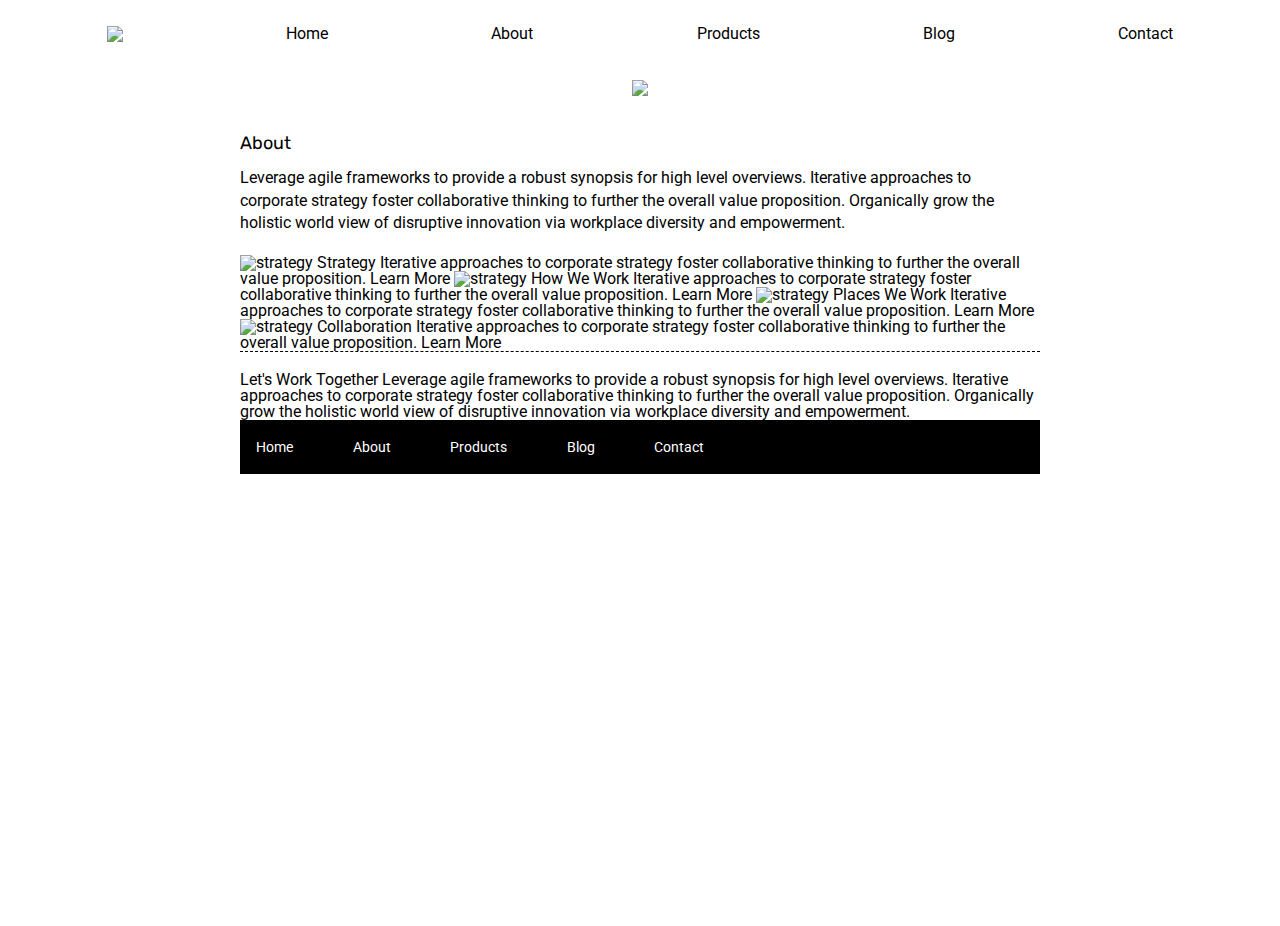
==== about.html @ 2ab3a962 "styled header and first content section for about page, added links to home and about nav elements" ====
<!doctype html>

<html lang="en">

<head>
  <meta charset="utf-8">

  <title>Sprint Challenge - About</title>

  <link
    href="https://fonts.googleapis.com/css?family=Roboto|Rubik"
    rel="stylesheet">
  <link rel="stylesheet" href="css/index.css">

</head>

<body>
  <header>
    <nav>
      <img src="./img/lambda-black.png">
      <a href="index.html">Home</a>
      <a href="about.html">About</a>
      <a href="#">Products</a>
      <a href="#">Blog</a>
      <a href="#">Contact</a>
    </nav>
    <div>
      <img src="./img/jumbo.jpg">
    </div>
  </header>
  <div class="container about-page">
    <section class="top-content about-page">
      <h2>About</h2>

      <p>Leverage agile frameworks to provide a robust
        synopsis
        for high level overviews. Iterative approaches to
        corporate strategy foster collaborative thinking to
        further the overall value proposition. Organically
        grow
        the holistic world view of disruptive innovation via
        workplace diversity and empowerment.</p>
    </section>
    <section class="middle-content">
      <img src="img/about-plan.png" alt="strategy">

      Strategy

      Iterative approaches to corporate strategy foster
      collaborative thinking to further the overall value
      proposition.

      Learn More



      <img src="img/about-working.png" alt="strategy">

      How We Work

      Iterative approaches to corporate strategy foster
      collaborative thinking to further the overall value
      proposition.

      Learn More



      <img src="img/about-office.png" alt="strategy">

      Places We Work

      Iterative approaches to corporate strategy foster
      collaborative thinking to further the overall value
      proposition.

      Learn More

      <img src="img/about-meeting.png" alt="strategy">

      Collaboration

      Iterative approaches to corporate strategy foster
      collaborative thinking to further the overall value
      proposition.

      Learn More
    </section>
    Let's Work Together

    Leverage agile frameworks to provide a robust synopsis
    for high level overviews. Iterative approaches to
    corporate strategy foster collaborative thinking to
    further the overall value proposition. Organically grow
    the holistic world view of disruptive innovation via
    workplace diversity and empowerment.

    <footer>
      <nav>
        <a href="index.html">Home</a>
        <a href="#">About</a>
        <a href="#">Products</a>
        <a href="#">Blog</a>
        <a href="#">Contact</a>
      </nav>
    </footer>
  </div><!-- container -->
</body>

</html>
---- css/index.css ----
/* http://meyerweb.com/eric/tools/css/reset/ 
   v2.0 | 20110126
   License: none (public domain)
*/

html, body, div, span, applet, object, iframe,
h1, h2, h3, h4, h5, h6, p, blockquote, pre,
a, abbr, acronym, address, big, cite, code,
del, dfn, em, img, ins, kbd, q, s, samp,
small, strike, strong, sub, sup, tt, var,
b, u, i, center,
dl, dt, dd, ol, ul, li,
fieldset, form, label, legend,
table, caption, tbody, tfoot, thead, tr, th, td,
article, aside, canvas, details, embed, 
figure, figcaption, footer, header, hgroup, 
menu, nav, output, ruby, section, summary,
time, mark, audio, video {
	margin: 0;
	padding: 0;
	border: 0;
	font-size: 100%;
	font: inherit;
	vertical-align: baseline;
}

article, aside, details, figcaption, figure, 
footer, header, hgroup, menu, nav, section {
	display: block;
}
body {
	line-height: 1;
}
ol, ul {
	list-style: none;
}
blockquote, q {
	quotes: none;
}
blockquote:before, blockquote:after,
q:before, q:after {
	content: '';
	content: none;
}
table {
	border-collapse: collapse;
	border-spacing: 0;
}

* {
    box-sizing: border-box;
}

html, body {
    height: 100%;
    font-family: 'Roboto', sans-serif;
}

h1, h2, h3, h4, h5 {
    font-size: 18px;
    margin-bottom: 15px;
    font-family: 'Rubik', sans-serif;
}

p {
    line-height: 1.4;
}

header nav {
    display: flex;
    justify-content: space-around;
    align-items: center;
    margin: 2%;
}

header nav a {
    color: black;
    text-decoration: none;
}

header div {
    display: flex;
    justify-content: space-around;
    align-items: center;
    margin: 3%;
}

.container {
    width: 800px;
    margin: 0 auto;
}

.top-content {
    display: flex;
    flex-wrap: wrap;
    justify-content: space-evenly;
    margin-bottom: 20px;
    border-bottom: 1px dashed black;
}

.top-content .text-container {
    width: 48%;
    padding: 0 1%;
    padding-bottom: 20px;  
}

.middle-content {
    margin-bottom: 20px;
    border-bottom: 1px dashed black;
}

.middle-content h2 {
    padding: 0 2%;
    margin-bottom: 0;
}

.middle-content .boxes {
    display: flex;
    flex-wrap: wrap;
    justify-content: space-evenly;
}

.middle-content .boxes .box {
    width: 12.5%;
    height: 100px;
    background: black;
    margin: 20px 2.5%;
    color: white;
    display: flex;
    align-items: center;
    justify-content: center;
}

.bottom-content {
    display: flex;
    margin: 0 2% 20px;
    justify-content: space-around;
}

.bottom-content .text-container {
    padding-right: 4%;
}

.bottom-content .text-container:last-child {
    padding-right: 0;
}

footer {
    width: 100%;
    background: black;
}

footer nav {
    width: 60%;
    display: flex;
    justify-content: space-between;
    align-items: center;
    padding: 20px 2%;
    font-size: 14px;
}

footer nav a {
    color: white;
    text-decoration: none;
}

.top-content.about-page {
    display: flex;
    flex-wrap: wrap;
    justify-content: flex-start;
    margin-bottom: 20px;
    border: none;
}
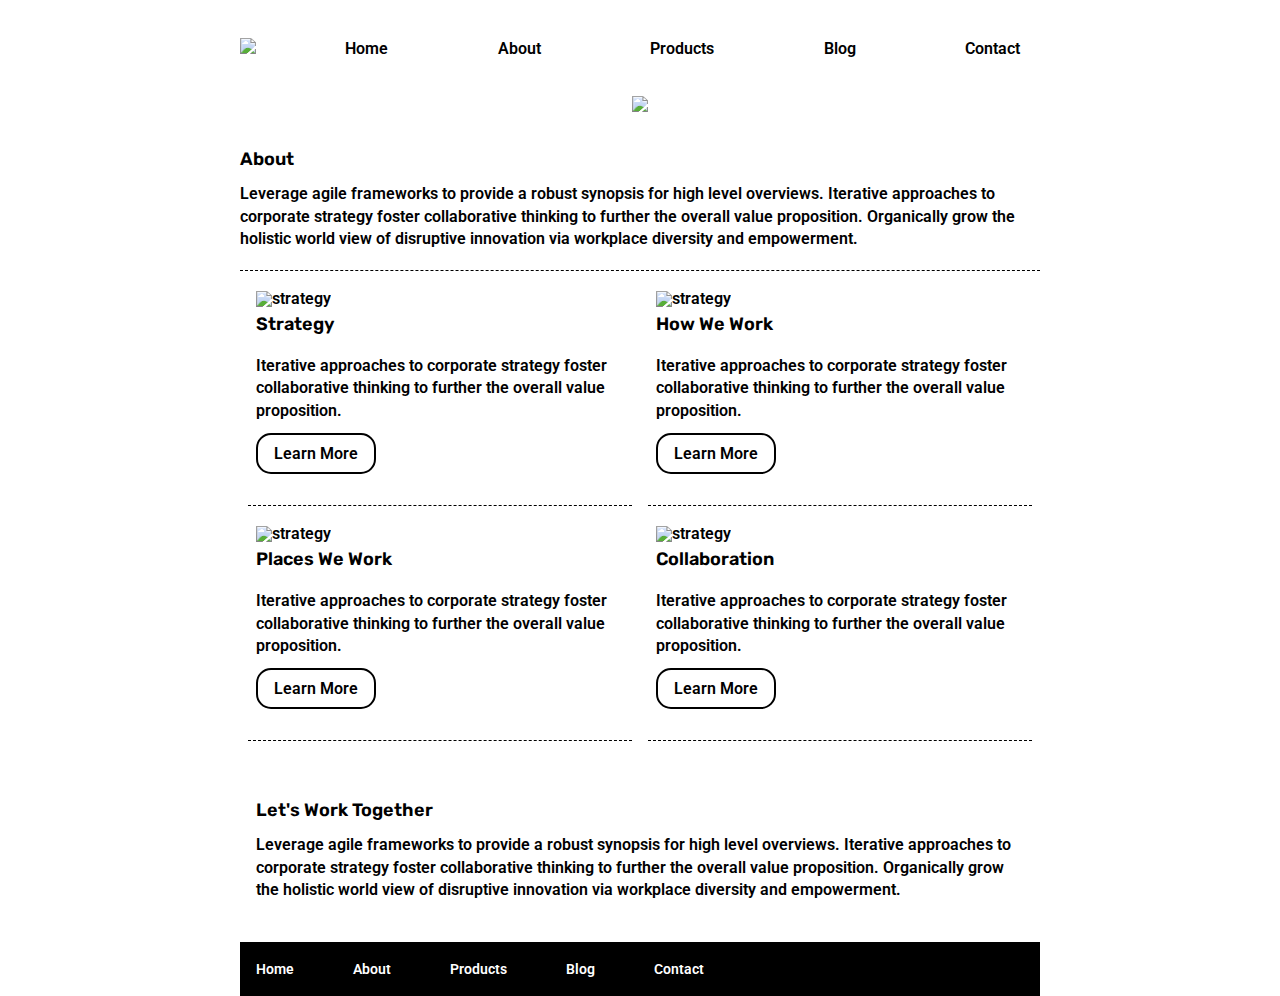
==== commit b67adf7f: "finished styling about page" ====
--- a/about.html
+++ b/about.html
@@ -25,7 +25,7 @@
       <a href="#">Contact</a>
     </nav>
     <div>
-      <img src="./img/jumbo.jpg">
+      <img src="./img/jumbo-about.png">
     </div>
   </header>
   <div class="container about-page">
@@ -41,60 +41,87 @@
         the holistic world view of disruptive innovation via
         workplace diversity and empowerment.</p>
     </section>
-    <section class="middle-content">
-      <img src="img/about-plan.png" alt="strategy">
+    <section class="middle-content about-page">
+      <div class="text-image">
+        <div class="img-container">
+          <img src="img/about-plan.png" alt="strategy">
+        </div>
+        <div class="text-container">
+          <h2>Strategy</h2>
 
-      Strategy
+          <p>Iterative approaches to corporate strategy
+            foster
+            collaborative thinking to further the overall
+            value
+            proposition.</p>
 
-      Iterative approaches to corporate strategy foster
-      collaborative thinking to further the overall value
-      proposition.
+          <p>Learn More</p>
+        </div>
+      </div>
+      <div class="text-image">
+        <div class="img-container">
+          <img src="img/about-working.png" alt="strategy">
+        </div>
+        <div class="text-container">
+          <h2>How We Work</h2>
 
-      Learn More
+          <p>Iterative approaches to corporate strategy
+            foster
+            collaborative thinking to further the overall
+            value
+            proposition.</p>
 
+          <p>Learn More</p>
 
+        </div>
+      </div>
+      <div class="text-image">
+        <div class="img-container">
+          <img src="img/about-office.png" alt="strategy">
+        </div>
+        <div class="text-container">
+          <h2>Places We Work</h2>
 
-      <img src="img/about-working.png" alt="strategy">
+          <p>Iterative approaches to corporate strategy
+            foster
+            collaborative thinking to further the overall
+            value
+            proposition.</p>
 
-      How We Work
+          <p>Learn More</p>
+        </div>
+      </div>
+      <div class="text-image">
+        <div class="img-container">
+          <img src="img/about-meeting.png" alt="strategy">
+        </div>
+        <div class="text-container">
+          <h2>Collaboration</h2>
 
-      Iterative approaches to corporate strategy foster
-      collaborative thinking to further the overall value
-      proposition.
+          <p>Iterative approaches to corporate strategy
+          foster
+          collaborative thinking to further the overall
+          value
+          proposition.</p>
 
-      Learn More
+          <p>Learn More</p>
+        </div>
+      </div>
+    </section>
+    <section class="bottom-content about-page">
+      <div class="text-container">
+      <h2>Let's Work Together</h2>
 
-
-
-      <img src="img/about-office.png" alt="strategy">
-
-      Places We Work
-
-      Iterative approaches to corporate strategy foster
-      collaborative thinking to further the overall value
-      proposition.
-
-      Learn More
-
-      <img src="img/about-meeting.png" alt="strategy">
-
-      Collaboration
-
-      Iterative approaches to corporate strategy foster
-      collaborative thinking to further the overall value
-      proposition.
-
-      Learn More
+      <p>Leverage agile frameworks to provide a robust
+        synopsis
+        for high level overviews. Iterative approaches to
+        corporate strategy foster collaborative thinking to
+        further the overall value proposition. Organically
+        grow
+        the holistic world view of disruptive innovation via
+        workplace diversity and empowerment.</p>
+      </div>
     </section>
-    Let's Work Together
-
-    Leverage agile frameworks to provide a robust synopsis
-    for high level overviews. Iterative approaches to
-    corporate strategy foster collaborative thinking to
-    further the overall value proposition. Organically grow
-    the holistic world view of disruptive innovation via
-    workplace diversity and empowerment.
-
     <footer>
       <nav>
         <a href="index.html">Home</a>
--- a/css/index.css
+++ b/css/index.css
@@ -54,6 +54,7 @@
 html, body {
     height: 100%;
     font-family: 'Roboto', sans-serif;
+    font-weight: 600;
 }
 
 h1, h2, h3, h4, h5 {
@@ -68,14 +69,16 @@
 
 header nav {
     display: flex;
-    justify-content: space-around;
-    align-items: center;
-    margin: 2%;
+    justify-content: space-between;
+    align-items: baseline;
+    width: 800px;
+    margin: 3% auto;
 }
 
 header nav a {
     color: black;
     text-decoration: none;
+    margin-right: 20px;
 }
 
 header div {
@@ -98,20 +101,51 @@
     border-bottom: 1px dashed black;
 }
 
+.top-content.about-page {
+    justify-content: flex-start;
+    padding-bottom: 20px;
+}
+
 .top-content .text-container {
     width: 48%;
     padding: 0 1%;
     padding-bottom: 20px;  
 }
 
-.middle-content {
+.middle-content .text-image {
+    width: 48%;
+    padding: 0 1%;
+    padding-bottom: 20px; 
     margin-bottom: 20px;
     border-bottom: 1px dashed black;
 }
 
+
+.middle-content.about-page{
+    display: flex;
+    flex-wrap: wrap;
+    justify-content: space-around;
+}
 .middle-content h2 {
     padding: 0 2%;
     margin-bottom: 0;
+}
+
+.middle-content.about-page h2 {
+    padding: 2% 0;
+    margin-bottom: 15px;
+}
+
+.middle-content p {
+    margin: 3% 0;
+}
+
+.middle-content p:last-child {
+    text-align: center;
+    border: 2px solid black;
+    width: 120px;
+    border-radius: 15px;
+    padding: 2% 15px;;
 }
 
 .middle-content .boxes {
@@ -137,6 +171,9 @@
     justify-content: space-around;
 }
 
+.bottom-content.about-page {
+    margin: 5% 2%;
+}
 .bottom-content .text-container {
     padding-right: 4%;
 }
@@ -162,12 +199,4 @@
 footer nav a {
     color: white;
     text-decoration: none;
-}
-
-.top-content.about-page {
-    display: flex;
-    flex-wrap: wrap;
-    justify-content: flex-start;
-    margin-bottom: 20px;
-    border: none;
 }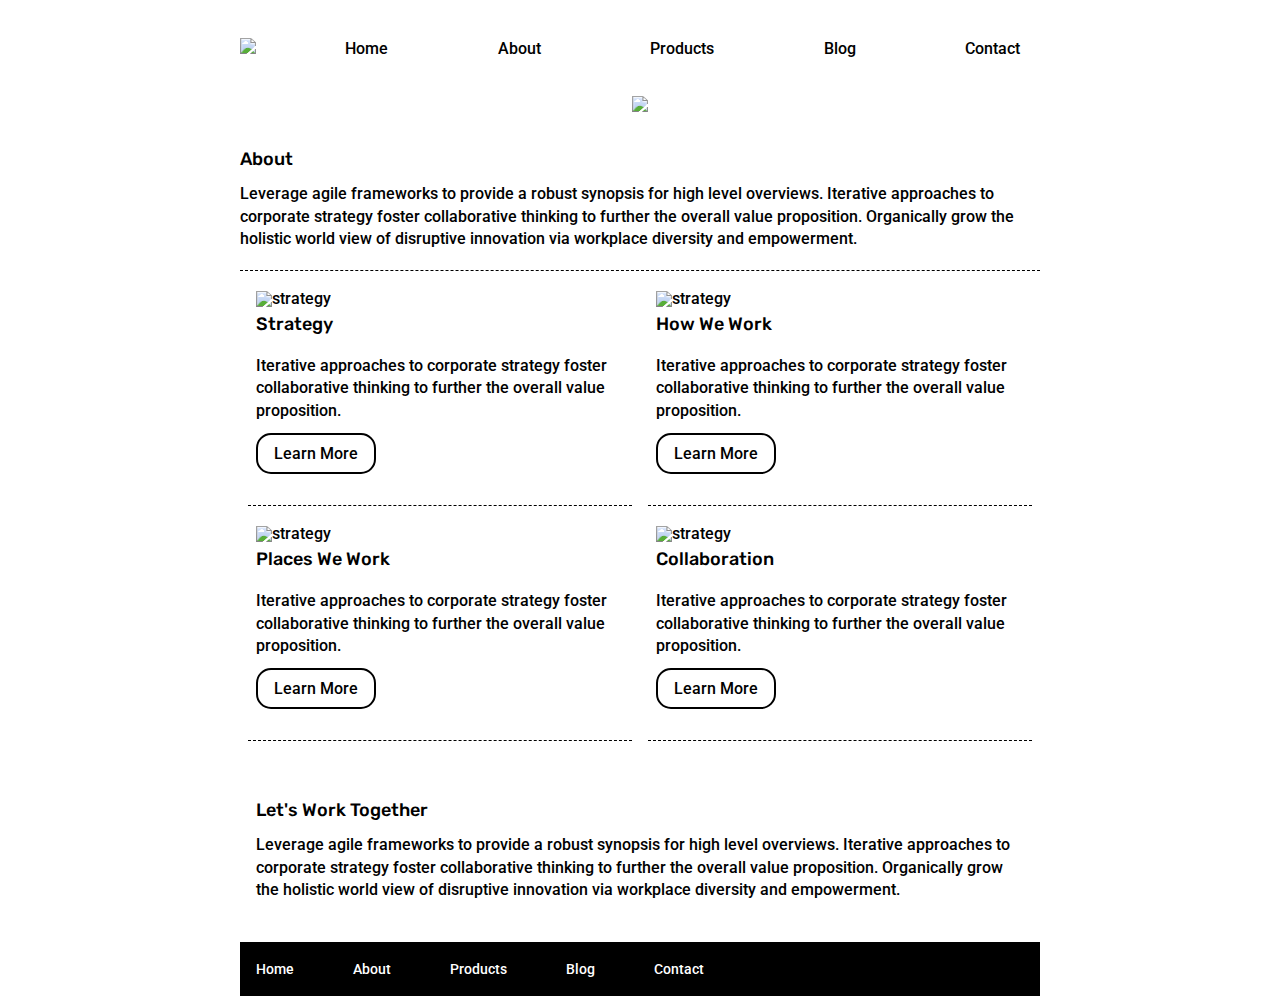
==== commit 4245368a: "answered sprint questions, did some reformatting for stretch goals" ====
--- a/about.html
+++ b/about.html
@@ -16,6 +16,7 @@
 
 <body>
   <header>
+    <!--same header as the home page-->
     <nav>
       <img src="./img/lambda-black.png">
       <a href="index.html">Home</a>
@@ -26,9 +27,11 @@
     </nav>
     <div>
       <img src="./img/jumbo-about.png">
+      <!--changed image-->
     </div>
   </header>
   <div class="container about-page">
+    <!--extra class to be able to work on this page's elements separately if need be-->
     <section class="top-content about-page">
       <h2>About</h2>
 
@@ -42,7 +45,9 @@
         workplace diversity and empowerment.</p>
     </section>
     <section class="middle-content about-page">
+      <!--I used flex for the text-image div, because it makes it easier to align the elements, especially the images as they are inline and would be hard to stack otherwise-->
       <div class="text-image">
+        <!--div to encompass all of the center section-->
         <div class="img-container">
           <img src="img/about-plan.png" alt="strategy">
         </div>
@@ -99,10 +104,10 @@
           <h2>Collaboration</h2>
 
           <p>Iterative approaches to corporate strategy
-          foster
-          collaborative thinking to further the overall
-          value
-          proposition.</p>
+            foster
+            collaborative thinking to further the overall
+            value
+            proposition.</p>
 
           <p>Learn More</p>
         </div>
@@ -110,22 +115,24 @@
     </section>
     <section class="bottom-content about-page">
       <div class="text-container">
-      <h2>Let's Work Together</h2>
+        <h2>Let's Work Together</h2>
 
-      <p>Leverage agile frameworks to provide a robust
-        synopsis
-        for high level overviews. Iterative approaches to
-        corporate strategy foster collaborative thinking to
-        further the overall value proposition. Organically
-        grow
-        the holistic world view of disruptive innovation via
-        workplace diversity and empowerment.</p>
+        <p>Leverage agile frameworks to provide a robust
+          synopsis
+          for high level overviews. Iterative approaches to
+          corporate strategy foster collaborative thinking
+          to
+          further the overall value proposition. Organically
+          grow
+          the holistic world view of disruptive innovation
+          via
+          workplace diversity and empowerment.</p>
       </div>
     </section>
     <footer>
       <nav>
-        <a href="index.html">Home</a>
-        <a href="#">About</a>
+        <a href="./index.html">Home</a>
+        <a href="./about.html">About</a>
         <a href="#">Products</a>
         <a href="#">Blog</a>
         <a href="#">Contact</a>
--- a/css/index.css
+++ b/css/index.css
@@ -54,7 +54,7 @@
 html, body {
     height: 100%;
     font-family: 'Roboto', sans-serif;
-    font-weight: 600;
+    font-weight: 500;
 }
 
 h1, h2, h3, h4, h5 {
@@ -120,12 +120,12 @@
     border-bottom: 1px dashed black;
 }
 
-
 .middle-content.about-page{
     display: flex;
     flex-wrap: wrap;
     justify-content: space-around;
 }
+
 .middle-content h2 {
     padding: 0 2%;
     margin-bottom: 0;
